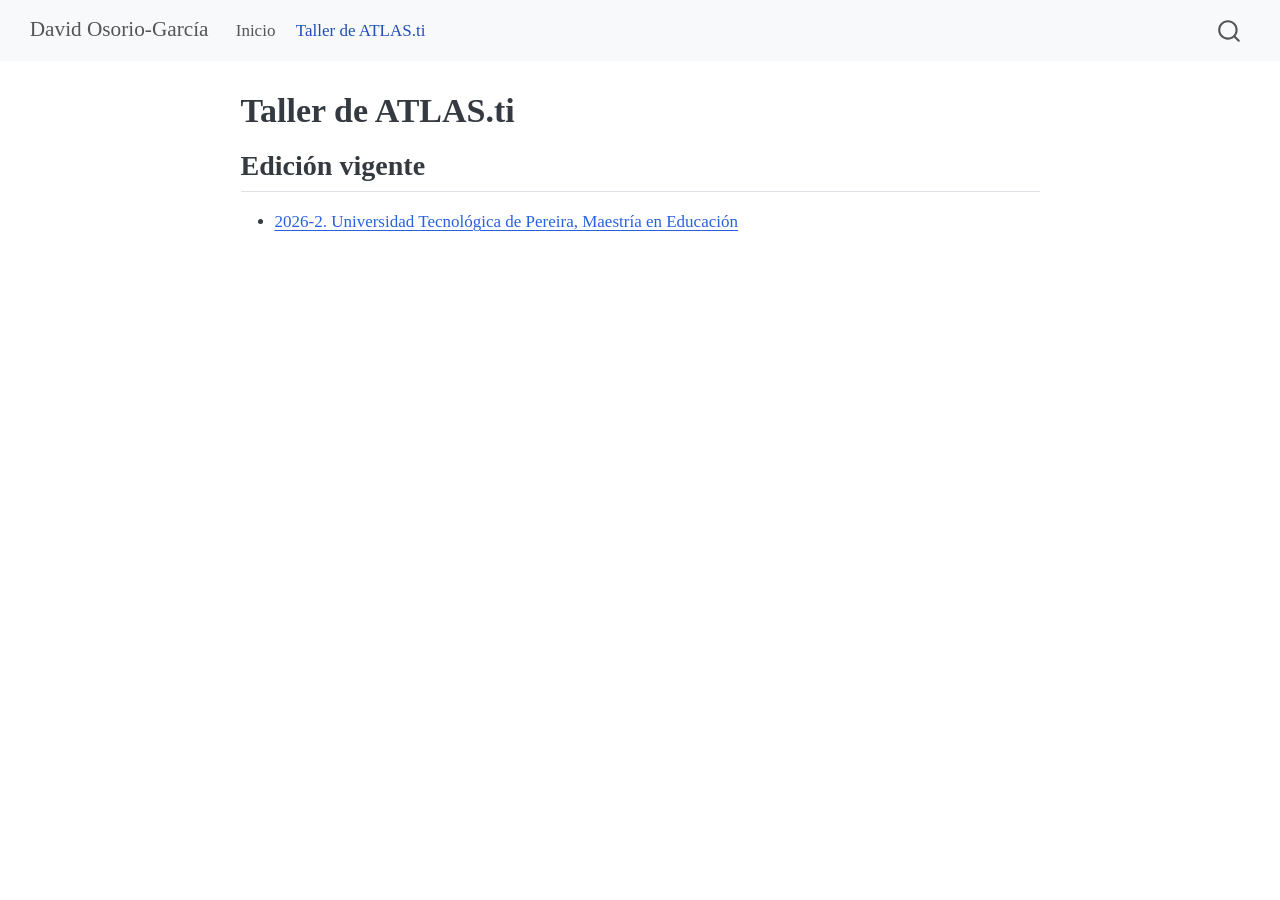
==== docs/atlasti/index.html @ cb1462a6 "Sitio: edición vigente 2026-2, sin ediciones anteriores, comillas en Kelle (2007) Co-Authored-By: Cl" ====
<!DOCTYPE html>
<html xmlns="http://www.w3.org/1999/xhtml" lang="es" xml:lang="es"><head>

<meta charset="utf-8">
<meta name="generator" content="quarto-1.10.20">

<meta name="viewport" content="width=device-width, initial-scale=1.0, user-scalable=yes">


<title>Taller de ATLAS.ti – David Osorio-García</title>
<style>
/* Default styles provided by pandoc.
** See https://pandoc.org/MANUAL.html#variables-for-html for config info.
*/
span.smallcaps{font-variant: small-caps;}
div.columns{display: flex; gap: 1.5em;}
div.column{flex: auto;}
@media screen {
div.columns{gap: min(4vw, 1.5em);}
div.column{overflow-x: auto;}
}
div.hanging-indent{margin-left: 1.5em; text-indent: -1.5em;}
ul.task-list{list-style: none;}
ul.task-list li input[type="checkbox"] {
  width: 0.8em;
  margin: 0 0.8em 0.2em -1em; /* quarto-specific, see https://github.com/quarto-dev/quarto-cli/issues/4556 */ 
  vertical-align: middle;
}
</style>


<script src="../site_libs/quarto-nav/quarto-nav.js"></script>
<script src="../site_libs/quarto-nav/headroom.min.js"></script>
<script src="../site_libs/clipboard/clipboard.min.js"></script>
<script src="../site_libs/quarto-search/autocomplete.umd.js"></script>
<script src="../site_libs/quarto-search/fuse.min.js"></script>
<script src="../site_libs/quarto-search/quarto-search.js"></script>
<meta name="quarto:offset" content="../">
<script src="../site_libs/quarto-html/quarto.js" type="module"></script>
<script src="../site_libs/quarto-html/tabsets/tabsets.js" type="module"></script>
<script src="../site_libs/quarto-html/popper.min.js"></script>
<script src="../site_libs/quarto-html/tippy.umd.min.js"></script>
<script src="../site_libs/quarto-html/anchor.min.js"></script>
<link href="../site_libs/quarto-html/tippy.css" rel="stylesheet">
<link href="../site_libs/quarto-html/quarto-syntax-highlighting-17888a1159294d3eb470f19f6f52f5a5.css" rel="stylesheet" id="quarto-text-highlighting-styles">
<script src="../site_libs/bootstrap/bootstrap.min.js"></script>
<link href="../site_libs/bootstrap/bootstrap-icons.css" rel="stylesheet">
<link href="../site_libs/bootstrap/bootstrap-c2f0bb6001af87c2afec5b19ab475c8c.min.css" rel="stylesheet" append-hash="true" id="quarto-bootstrap" data-mode="light">
<script id="quarto-search-options" type="application/json">{
  "location": "navbar",
  "copy-button": false,
  "collapse-after": 3,
  "panel-placement": "end",
  "type": "overlay",
  "limit": 50,
  "keyboard-shortcut": [
    "f",
    "/",
    "s"
  ],
  "show-item-context": false,
  "language": {
    "search-no-results-text": "No se han encontrado resultados",
    "search-matching-documents-text": "documentos encontrados",
    "search-copy-link-title": "Copiar el enlace en la búsqueda",
    "search-hide-matches-text": "Ocultar resultados adicionales",
    "search-more-match-text": "resultado adicional en este documento",
    "search-more-matches-text": "resultados adicionales en este documento",
    "search-clear-button-title": "Borrar",
    "search-text-placeholder": "",
    "search-detached-cancel-button-title": "Cancelar",
    "search-submit-button-title": "Enviar",
    "search-label": "Buscar"
  }
}</script>


</head>

<body class="nav-fixed fullcontent quarto-light">

<div id="quarto-search-results"></div>
  <header id="quarto-header" class="headroom fixed-top">
    <nav class="navbar navbar-expand-lg " data-bs-theme="dark">
      <div class="navbar-container container-fluid">
      <div class="navbar-brand-container mx-auto">
    <a class="navbar-brand" href="../index.html">
    <span class="navbar-title">David Osorio-García</span>
    </a>
  </div>
            <div id="quarto-search" class="" title="Buscar"></div>
          <button class="navbar-toggler" type="button" data-bs-toggle="collapse" data-bs-target="#navbarCollapse" aria-controls="navbarCollapse" role="menu" aria-expanded="false" aria-label="Navegación de palanca" onclick="if (window.quartoToggleHeadroom) { window.quartoToggleHeadroom(); }">
  <span class="navbar-toggler-icon"></span>
</button>
          <div class="collapse navbar-collapse" id="navbarCollapse">
            <ul class="navbar-nav navbar-nav-scroll me-auto">
  <li class="nav-item">
    <a class="nav-link" href="../index.html"> 
<span class="menu-text">Inicio</span></a>
  </li>  
  <li class="nav-item">
    <a class="nav-link active" href="../atlasti/index.html" aria-current="page"> 
<span class="menu-text">Taller de ATLAS.ti</span></a>
  </li>  
</ul>
          </div> <!-- /navcollapse -->
            <div class="quarto-navbar-tools">
</div>
      </div> <!-- /container-fluid -->
    </nav>
</header>
<!-- content -->
<div id="quarto-content" class="quarto-container page-columns page-rows-contents page-layout-article page-navbar">
<!-- sidebar -->
<!-- margin-sidebar -->
    
<!-- main -->
<main class="content" id="quarto-document-content">

<header id="title-block-header" class="quarto-title-block default">
<div class="quarto-title">
<h1 class="title">Taller de ATLAS.ti</h1>
</div>



<div class="quarto-title-meta">

    
  
    
  </div>
  


</header>


<section id="edición-vigente" class="level2">
<h2 class="anchored" data-anchor-id="edición-vigente">Edición vigente</h2>
<ul>
<li><a href="../atlasti/utp-2026/index.html">2026-2. Universidad Tecnológica de Pereira, Maestría en Educación</a></li>
</ul>


</section>

</main> <!-- /main -->
<script id="quarto-html-after-body" type="application/javascript">
  window.document.addEventListener("DOMContentLoaded", function (event) {
    const icon = "";
    const anchorJS = new window.AnchorJS();
    anchorJS.options = {
      placement: 'right',
      icon: icon
    };
    anchorJS.add('.anchored');
    const isCodeAnnotation = (el) => {
      for (const clz of el.classList) {
        if (clz.startsWith('code-annotation-')) {                     
          return true;
        }
      }
      return false;
    }
    const onCopySuccess = function(e) {
      // button target
      const button = e.trigger;
      // don't keep focus
      button.blur();
      // flash "checked"
      button.classList.add('code-copy-button-checked');
      var currentTitle = button.getAttribute("title");
      button.setAttribute("title", "Copiado");
      let tooltip;
      if (window.bootstrap) {
        button.setAttribute("data-bs-toggle", "tooltip");
        button.setAttribute("data-bs-placement", "left");
        button.setAttribute("data-bs-title", "Copiado");
        tooltip = new bootstrap.Tooltip(button, 
          { trigger: "manual", 
            customClass: "code-copy-button-tooltip",
            offset: [0, -8]});
        tooltip.show();    
      }
      setTimeout(function() {
        if (tooltip) {
          tooltip.hide();
          button.removeAttribute("data-bs-title");
          button.removeAttribute("data-bs-toggle");
          button.removeAttribute("data-bs-placement");
        }
        button.setAttribute("title", currentTitle);
        button.classList.remove('code-copy-button-checked');
      }, 1000);
      // clear code selection
      e.clearSelection();
    }
    const getTextToCopy = function(trigger) {
      const outerScaffold = trigger.parentElement.cloneNode(true);
      const codeEl = outerScaffold.querySelector('code');
      for (const childEl of codeEl.children) {
        if (isCodeAnnotation(childEl)) {
          childEl.remove();
        }
      }
      return codeEl.innerText;
    }
    const clipboard = new window.ClipboardJS('.code-copy-button:not([data-in-quarto-modal])', {
      text: getTextToCopy
    });
    clipboard.on('success', onCopySuccess);
    if (window.document.getElementById('quarto-embedded-source-code-modal')) {
      const clipboardModal = new window.ClipboardJS('.code-copy-button[data-in-quarto-modal]', {
        text: getTextToCopy,
        container: window.document.getElementById('quarto-embedded-source-code-modal')
      });
      clipboardModal.on('success', onCopySuccess);
    }
      var localhostRegex = new RegExp(/^(?:http|https):\/\/localhost\:?[0-9]*\//);
      var mailtoRegex = new RegExp(/^mailto:/);
        var filterRegex = new RegExp("https:\/\/davidosoriogarcia\.github\.io");
      var isInternal = (href) => {
          return filterRegex.test(href) || localhostRegex.test(href) || mailtoRegex.test(href);
      }
      // Inspect non-navigation links and adorn them if external
     var links = window.document.querySelectorAll('a[href]:not(.nav-link):not(.navbar-brand):not(.toc-action):not(.sidebar-link):not(.sidebar-item-toggle):not(.pagination-link):not(.no-external):not([aria-hidden]):not(.dropdown-item):not(.quarto-navigation-tool):not(.about-link)');
      for (var i=0; i<links.length; i++) {
        const link = links[i];
        if (!isInternal(link.href)) {
          // undo the damage that might have been done by quarto-nav.js in the case of
          // links that we want to consider external
          if (link.dataset.originalHref !== undefined) {
            link.href = link.dataset.originalHref;
          }
        }
      }
    function tippyHover(el, contentFn, onTriggerFn, onUntriggerFn) {
      const config = {
        allowHTML: true,
        maxWidth: 500,
        delay: 100,
        arrow: false,
        appendTo: function(el) {
            return el.parentElement;
        },
        interactive: true,
        interactiveBorder: 10,
        theme: 'quarto',
        placement: 'bottom-start',
      };
      if (contentFn) {
        config.content = contentFn;
      }
      if (onTriggerFn) {
        config.onTrigger = onTriggerFn;
      }
      if (onUntriggerFn) {
        config.onUntrigger = onUntriggerFn;
      }
      window.tippy(el, config); 
    }
    const noterefs = window.document.querySelectorAll('a[role="doc-noteref"]');
    for (var i=0; i<noterefs.length; i++) {
      const ref = noterefs[i];
      tippyHover(ref, function() {
        // use id or data attribute instead here
        let href = ref.getAttribute('data-footnote-href') || ref.getAttribute('href');
        try { href = new URL(href).hash; } catch {}
        const id = href.replace(/^#\/?/, "");
        const note = window.document.getElementById(id);
        if (note) {
          return note.innerHTML;
        } else {
          return "";
        }
      });
    }
    const xrefs = window.document.querySelectorAll('a.quarto-xref');
    const processXRef = (id, note) => {
      // Strip column container classes
      const stripColumnClz = (el) => {
        el.classList.remove("page-full", "page-columns");
        if (el.children) {
          for (const child of el.children) {
            stripColumnClz(child);
          }
        }
      }
      stripColumnClz(note)
      if (id === null || id.startsWith('sec-')) {
        // Special case sections, only their first couple elements
        const container = document.createElement("div");
        if (note.children && note.children.length > 2) {
          container.appendChild(note.children[0].cloneNode(true));
          for (let i = 1; i < note.children.length; i++) {
            const child = note.children[i];
            if (child.tagName === "P" && child.innerText === "") {
              continue;
            } else {
              container.appendChild(child.cloneNode(true));
              break;
            }
          }
          if (window.Quarto?.typesetMath) {
            window.Quarto.typesetMath(container);
          }
          return container.innerHTML
        } else {
          if (window.Quarto?.typesetMath) {
            window.Quarto.typesetMath(note);
          }
          return note.innerHTML;
        }
      } else {
        // Remove any anchor links if they are present
        const anchorLink = note.querySelector('a.anchorjs-link');
        if (anchorLink) {
          anchorLink.remove();
        }
        if (window.Quarto?.typesetMath) {
          window.Quarto.typesetMath(note);
        }
        if (note.classList.contains("callout")) {
          return note.outerHTML;
        } else {
          return note.innerHTML;
        }
      }
    }
    for (var i=0; i<xrefs.length; i++) {
      const xref = xrefs[i];
      tippyHover(xref, undefined, function(instance) {
        instance.disable();
        let url = xref.getAttribute('href');
        let hash = undefined; 
        if (url.startsWith('#')) {
          hash = url;
        } else {
          try { hash = new URL(url).hash; } catch {}
        }
        if (hash) {
          const id = hash.replace(/^#\/?/, "");
          const note = window.document.getElementById(id);
          if (note !== null) {
            try {
              const html = processXRef(id, note.cloneNode(true));
              instance.setContent(html);
            } finally {
              instance.enable();
              instance.show();
            }
          } else {
            // See if we can fetch this
            fetch(url.split('#')[0])
            .then(res => res.text())
            .then(html => {
              const parser = new DOMParser();
              const htmlDoc = parser.parseFromString(html, "text/html");
              const note = htmlDoc.getElementById(id);
              if (note !== null) {
                const html = processXRef(id, note);
                instance.setContent(html);
              } 
            }).finally(() => {
              instance.enable();
              instance.show();
            });
          }
        } else {
          // See if we can fetch a full url (with no hash to target)
          // This is a special case and we should probably do some content thinning / targeting
          fetch(url)
          .then(res => res.text())
          .then(html => {
            const parser = new DOMParser();
            const htmlDoc = parser.parseFromString(html, "text/html");
            const note = htmlDoc.querySelector('main.content');
            if (note !== null) {
              // This should only happen for chapter cross references
              // (since there is no id in the URL)
              // remove the first header
              if (note.children.length > 0 && note.children[0].tagName === "HEADER") {
                note.children[0].remove();
              }
              const html = processXRef(null, note);
              instance.setContent(html);
            } 
          }).finally(() => {
            instance.enable();
            instance.show();
          });
        }
      }, function(instance) {
      });
    }
        let selectedAnnoteEl;
        const selectorForAnnotation = ( cell, annotation) => {
          let cellAttr = 'data-code-cell="' + cell + '"';
          let lineAttr = 'data-code-annotation="' +  annotation + '"';
          const selector = 'span[' + cellAttr + '][' + lineAttr + ']';
          return selector;
        }
        const selectCodeLines = (annoteEl) => {
          const doc = window.document;
          const targetCell = annoteEl.getAttribute("data-target-cell");
          const targetAnnotation = annoteEl.getAttribute("data-target-annotation");
          const annoteSpan = window.document.querySelector(selectorForAnnotation(targetCell, targetAnnotation));
          const lines = annoteSpan.getAttribute("data-code-lines").split(",");
          const lineIds = lines.map((line) => {
            return targetCell + "-" + line;
          })
          let top = null;
          let height = null;
          let parent = null;
          if (lineIds.length > 0) {
              //compute the position of the single el (top and bottom and make a div)
              const el = window.document.getElementById(lineIds[0]);
              top = el.offsetTop;
              height = el.offsetHeight;
              parent = el.parentElement.parentElement;
            if (lineIds.length > 1) {
              const lastEl = window.document.getElementById(lineIds[lineIds.length - 1]);
              const bottom = lastEl.offsetTop + lastEl.offsetHeight;
              height = bottom - top;
            }
            if (top !== null && height !== null && parent !== null) {
              // cook up a div (if necessary) and position it 
              let div = window.document.getElementById("code-annotation-line-highlight");
              if (div === null) {
                div = window.document.createElement("div");
                div.setAttribute("id", "code-annotation-line-highlight");
                div.style.position = 'absolute';
                parent.appendChild(div);
              }
              div.style.top = top - 2 + "px";
              div.style.height = height + 4 + "px";
              div.style.left = 0;
              let gutterDiv = window.document.getElementById("code-annotation-line-highlight-gutter");
              if (gutterDiv === null) {
                gutterDiv = window.document.createElement("div");
                gutterDiv.setAttribute("id", "code-annotation-line-highlight-gutter");
                gutterDiv.style.position = 'absolute';
                const codeCell = window.document.getElementById(targetCell);
                const gutter = codeCell.querySelector('.code-annotation-gutter');
                gutter.appendChild(gutterDiv);
              }
              gutterDiv.style.top = top - 2 + "px";
              gutterDiv.style.height = height + 4 + "px";
            }
            selectedAnnoteEl = annoteEl;
          }
        };
        const unselectCodeLines = () => {
          const elementsIds = ["code-annotation-line-highlight", "code-annotation-line-highlight-gutter"];
          elementsIds.forEach((elId) => {
            const div = window.document.getElementById(elId);
            if (div) {
              div.remove();
            }
          });
          selectedAnnoteEl = undefined;
        };
          // Handle positioning of the toggle
      window.addEventListener(
        "resize",
        throttle(() => {
          elRect = undefined;
          if (selectedAnnoteEl) {
            selectCodeLines(selectedAnnoteEl);
          }
        }, 10)
      );
      function throttle(fn, ms) {
      let throttle = false;
      let timer;
        return (...args) => {
          if(!throttle) { // first call gets through
              fn.apply(this, args);
              throttle = true;
          } else { // all the others get throttled
              if(timer) clearTimeout(timer); // cancel #2
              timer = setTimeout(() => {
                fn.apply(this, args);
                timer = throttle = false;
              }, ms);
          }
        };
      }
        // Attach click handler to the DT
        const annoteDls = window.document.querySelectorAll('dt[data-target-cell]');
        for (const annoteDlNode of annoteDls) {
          annoteDlNode.addEventListener('click', (event) => {
            const clickedEl = event.target;
            if (clickedEl !== selectedAnnoteEl) {
              unselectCodeLines();
              const activeEl = window.document.querySelector('dt[data-target-cell].code-annotation-active');
              if (activeEl) {
                activeEl.classList.remove('code-annotation-active');
              }
              selectCodeLines(clickedEl);
              clickedEl.classList.add('code-annotation-active');
            } else {
              // Unselect the line
              unselectCodeLines();
              clickedEl.classList.remove('code-annotation-active');
            }
          });
        }
    const findCites = (el) => {
      const parentEl = el.parentElement;
      if (parentEl) {
        const cites = parentEl.dataset.cites;
        if (cites) {
          return {
            el,
            cites: cites.split(' ')
          };
        } else {
          return findCites(el.parentElement)
        }
      } else {
        return undefined;
      }
    };
    var bibliorefs = window.document.querySelectorAll('a[role="doc-biblioref"]');
    for (var i=0; i<bibliorefs.length; i++) {
      const ref = bibliorefs[i];
      const citeInfo = findCites(ref);
      if (citeInfo) {
        tippyHover(citeInfo.el, function() {
          var popup = window.document.createElement('div');
          citeInfo.cites.forEach(function(cite) {
            var citeDiv = window.document.createElement('div');
            citeDiv.classList.add('hanging-indent');
            citeDiv.classList.add('csl-entry');
            var biblioDiv = window.document.getElementById('ref-' + cite);
            if (biblioDiv) {
              citeDiv.innerHTML = biblioDiv.innerHTML;
            }
            popup.appendChild(citeDiv);
          });
          return popup.innerHTML;
        });
      }
    }
  });
  </script>
</div> <!-- /content -->




</body></html>
---- docs/site_libs/quarto-html/tippy.css ----
.tippy-box[data-animation=fade][data-state=hidden]{opacity:0}[data-tippy-root]{max-width:calc(100vw - 10px)}.tippy-box{position:relative;background-color:#333;color:#fff;border-radius:4px;font-size:14px;line-height:1.4;white-space:normal;outline:0;transition-property:transform,visibility,opacity}.tippy-box[data-placement^=top]>.tippy-arrow{bottom:0}.tippy-box[data-placement^=top]>.tippy-arrow:before{bottom:-7px;left:0;border-width:8px 8px 0;border-top-color:initial;transform-origin:center top}.tippy-box[data-placement^=bottom]>.tippy-arrow{top:0}.tippy-box[data-placement^=bottom]>.tippy-arrow:before{top:-7px;left:0;border-width:0 8px 8px;border-bottom-color:initial;transform-origin:center bottom}.tippy-box[data-placement^=left]>.tippy-arrow{right:0}.tippy-box[data-placement^=left]>.tippy-arrow:before{border-width:8px 0 8px 8px;border-left-color:initial;right:-7px;transform-origin:center left}.tippy-box[data-placement^=right]>.tippy-arrow{left:0}.tippy-box[data-placement^=right]>.tippy-arrow:before{left:-7px;border-width:8px 8px 8px 0;border-right-color:initial;transform-origin:center right}.tippy-box[data-inertia][data-state=visible]{transition-timing-function:cubic-bezier(.54,1.5,.38,1.11)}.tippy-arrow{width:16px;height:16px;color:#333}.tippy-arrow:before{content:"";position:absolute;border-color:transparent;border-style:solid}.tippy-content{position:relative;padding:5px 9px;z-index:1}
---- docs/site_libs/quarto-html/quarto-syntax-highlighting-17888a1159294d3eb470f19f6f52f5a5.css ----
/* quarto syntax highlight colors */
:root {
  --quarto-hl-ot-color: #003B4F;
  --quarto-hl-at-color: #657422;
  --quarto-hl-ss-color: #20794D;
  --quarto-hl-an-color: #5E5E5E;
  --quarto-hl-fu-color: #4758AB;
  --quarto-hl-st-color: #20794D;
  --quarto-hl-cf-color: #003B4F;
  --quarto-hl-op-color: #5E5E5E;
  --quarto-hl-er-color: #AD0000;
  --quarto-hl-bn-color: #AD0000;
  --quarto-hl-al-color: #AD0000;
  --quarto-hl-va-color: #111111;
  --quarto-hl-bu-color: inherit;
  --quarto-hl-ex-color: inherit;
  --quarto-hl-pp-color: #AD0000;
  --quarto-hl-in-color: #5E5E5E;
  --quarto-hl-vs-color: #20794D;
  --quarto-hl-wa-color: #5E5E5E;
  --quarto-hl-do-color: #5E5E5E;
  --quarto-hl-im-color: #00769E;
  --quarto-hl-ch-color: #20794D;
  --quarto-hl-dt-color: #AD0000;
  --quarto-hl-fl-color: #AD0000;
  --quarto-hl-co-color: #5E5E5E;
  --quarto-hl-cv-color: #5E5E5E;
  --quarto-hl-cn-color: #8f5902;
  --quarto-hl-sc-color: #5E5E5E;
  --quarto-hl-dv-color: #AD0000;
  --quarto-hl-kw-color: #003B4F;
}

/* other quarto variables */
:root {
  --quarto-font-monospace: SFMono-Regular, Menlo, Monaco, Consolas, "Liberation Mono", "Courier New", monospace;
}

/* syntax highlight based on Pandoc's rules */
pre > code.sourceCode > span {
  color: #003B4F;
}

code.sourceCode > span {
  color: #003B4F;
}

div.sourceCode,
div.sourceCode pre.sourceCode {
  color: #003B4F;
}

/* Normal */
code span {
  color: #003B4F;
}

/* Alert */
code span.al {
  color: #AD0000;
  font-style: inherit;
}

/* Annotation */
code span.an {
  color: #5E5E5E;
  font-style: inherit;
}

/* Attribute */
code span.at {
  color: #657422;
  font-style: inherit;
}

/* BaseN */
code span.bn {
  color: #AD0000;
  font-style: inherit;
}

/* BuiltIn */
code span.bu {
  font-style: inherit;
}

/* ControlFlow */
code span.cf {
  color: #003B4F;
  font-weight: bold;
  font-style: inherit;
}

/* Char */
code span.ch {
  color: #20794D;
  font-style: inherit;
}

/* Constant */
code span.cn {
  color: #8f5902;
  font-style: inherit;
}

/* Comment */
code span.co {
  color: #5E5E5E;
  font-style: inherit;
}

/* CommentVar */
code span.cv {
  color: #5E5E5E;
  font-style: italic;
}

/* Documentation */
code span.do {
  color: #5E5E5E;
  font-style: italic;
}

/* DataType */
code span.dt {
  color: #AD0000;
  font-style: inherit;
}

/* DecVal */
code span.dv {
  color: #AD0000;
  font-style: inherit;
}

/* Error */
code span.er {
  color: #AD0000;
  font-style: inherit;
}

/* Extension */
code span.ex {
  font-style: inherit;
}

/* Float */
code span.fl {
  color: #AD0000;
  font-style: inherit;
}

/* Function */
code span.fu {
  color: #4758AB;
  font-style: inherit;
}

/* Import */
code span.im {
  color: #00769E;
  font-style: inherit;
}

/* Information */
code span.in {
  color: #5E5E5E;
  font-style: inherit;
}

/* Keyword */
code span.kw {
  color: #003B4F;
  font-weight: bold;
  font-style: inherit;
}

/* Operator */
code span.op {
  color: #5E5E5E;
  font-style: inherit;
}

/* Other */
code span.ot {
  color: #003B4F;
  font-style: inherit;
}

/* Preprocessor */
code span.pp {
  color: #AD0000;
  font-style: inherit;
}

/* SpecialChar */
code span.sc {
  color: #5E5E5E;
  font-style: inherit;
}

/* SpecialString */
code span.ss {
  color: #20794D;
  font-style: inherit;
}

/* String */
code span.st {
  color: #20794D;
  font-style: inherit;
}

/* Variable */
code span.va {
  color: #111111;
  font-style: inherit;
}

/* VerbatimString */
code span.vs {
  color: #20794D;
  font-style: inherit;
}

/* Warning */
code span.wa {
  color: #5E5E5E;
  font-style: italic;
}

.prevent-inlining {
  content: "</";
}

/*# sourceMappingURL=fadfc755eec066e9e3d699cf819c3e33.css.map */
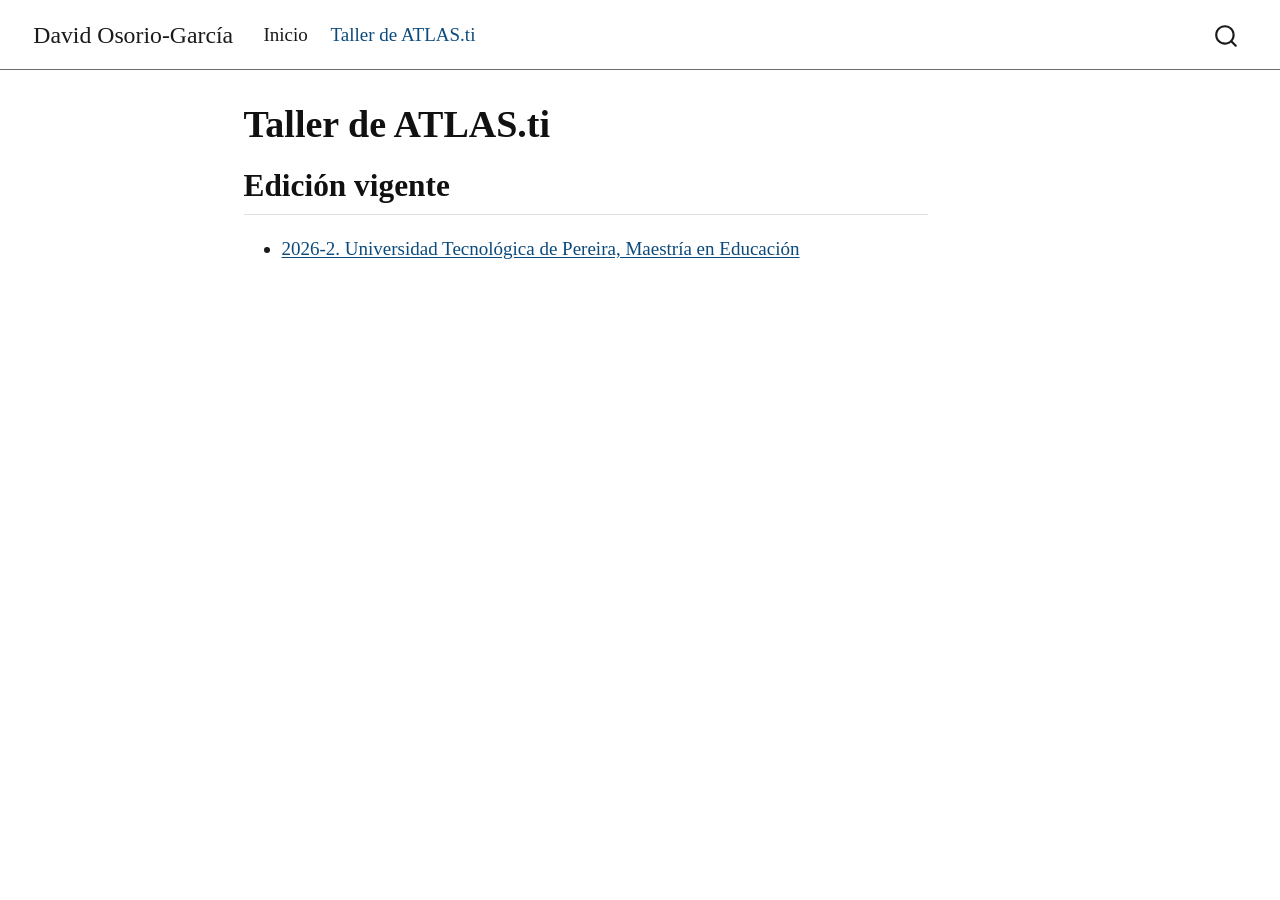
==== commit e10551f2: "Sitio: lectura (19/17 px, 1,6, ~70 caracteres, contraste 7:1); edición UTP con firma a la derecha, r" ====
--- a/docs/atlasti/index.html
+++ b/docs/atlasti/index.html
@@ -45,7 +45,7 @@
 <link href="../site_libs/quarto-html/quarto-syntax-highlighting-17888a1159294d3eb470f19f6f52f5a5.css" rel="stylesheet" id="quarto-text-highlighting-styles">
 <script src="../site_libs/bootstrap/bootstrap.min.js"></script>
 <link href="../site_libs/bootstrap/bootstrap-icons.css" rel="stylesheet">
-<link href="../site_libs/bootstrap/bootstrap-c2f0bb6001af87c2afec5b19ab475c8c.min.css" rel="stylesheet" append-hash="true" id="quarto-bootstrap" data-mode="light">
+<link href="../site_libs/bootstrap/bootstrap-28047efccf63605af0dc86d4b1c172ca.min.css" rel="stylesheet" append-hash="true" id="quarto-bootstrap" data-mode="light">
 <script id="quarto-search-options" type="application/json">{
   "location": "navbar",
   "copy-button": false,
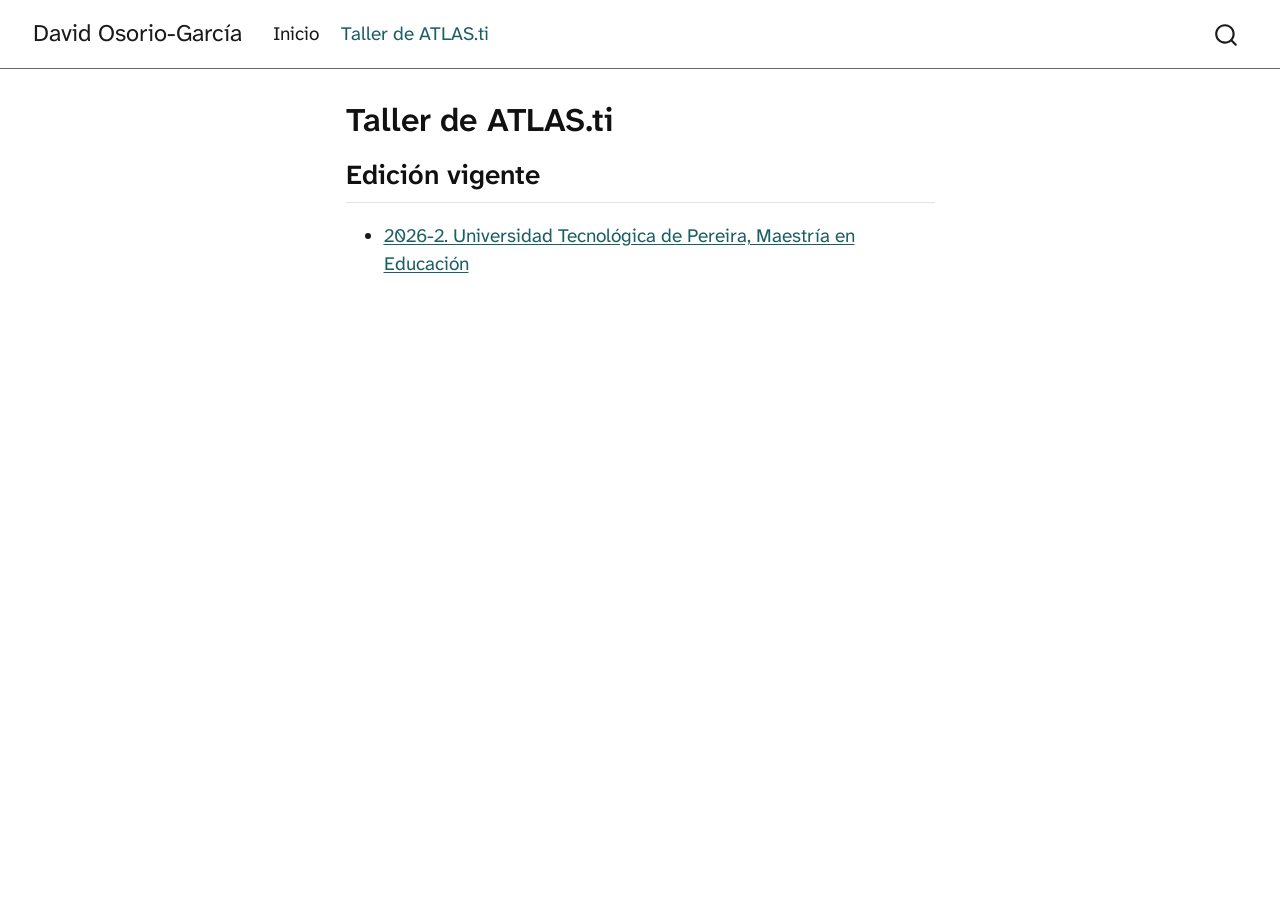
==== commit ca027b48: "Diseño propio del sitio: Atkinson Hyperlegible Next alojada, escala 1,2, columna de 31 em, acento ve" ====
--- a/docs/atlasti/index.html
+++ b/docs/atlasti/index.html
@@ -45,7 +45,7 @@
 <link href="../site_libs/quarto-html/quarto-syntax-highlighting-17888a1159294d3eb470f19f6f52f5a5.css" rel="stylesheet" id="quarto-text-highlighting-styles">
 <script src="../site_libs/bootstrap/bootstrap.min.js"></script>
 <link href="../site_libs/bootstrap/bootstrap-icons.css" rel="stylesheet">
-<link href="../site_libs/bootstrap/bootstrap-28047efccf63605af0dc86d4b1c172ca.min.css" rel="stylesheet" append-hash="true" id="quarto-bootstrap" data-mode="light">
+<link href="../site_libs/bootstrap/bootstrap-aac0077e1c25f69f8cb97e12480010bd.min.css" rel="stylesheet" append-hash="true" id="quarto-bootstrap" data-mode="light">
 <script id="quarto-search-options" type="application/json">{
   "location": "navbar",
   "copy-button": false,
@@ -219,7 +219,7 @@
     }
       var localhostRegex = new RegExp(/^(?:http|https):\/\/localhost\:?[0-9]*\//);
       var mailtoRegex = new RegExp(/^mailto:/);
-        var filterRegex = new RegExp("https:\/\/davidosoriogarcia\.github\.io");
+        var filterRegex = new RegExp("https:\/\/davidosoriogarcia\.com");
       var isInternal = (href) => {
           return filterRegex.test(href) || localhostRegex.test(href) || mailtoRegex.test(href);
       }
@@ -233,6 +233,11 @@
           if (link.dataset.originalHref !== undefined) {
             link.href = link.dataset.originalHref;
           }
+            // target, if specified
+            link.setAttribute("target", "_blank");
+            if (link.getAttribute("rel") === null) {
+              link.setAttribute("rel", "noopener");
+            }
         }
       }
     function tippyHover(el, contentFn, onTriggerFn, onUntriggerFn) {
@@ -547,6 +552,7 @@
   });
   </script>
 </div> <!-- /content -->
+<!-- Cloudflare Web Analytics --><script type="module" src="https://static.cloudflareinsights.com/beacon.min.js" data-cf-beacon="{&quot;token&quot;: &quot;130b526755304fdc8af98c499dd98f49&quot;}"></script><!-- End Cloudflare Web Analytics -->
 
 
 
